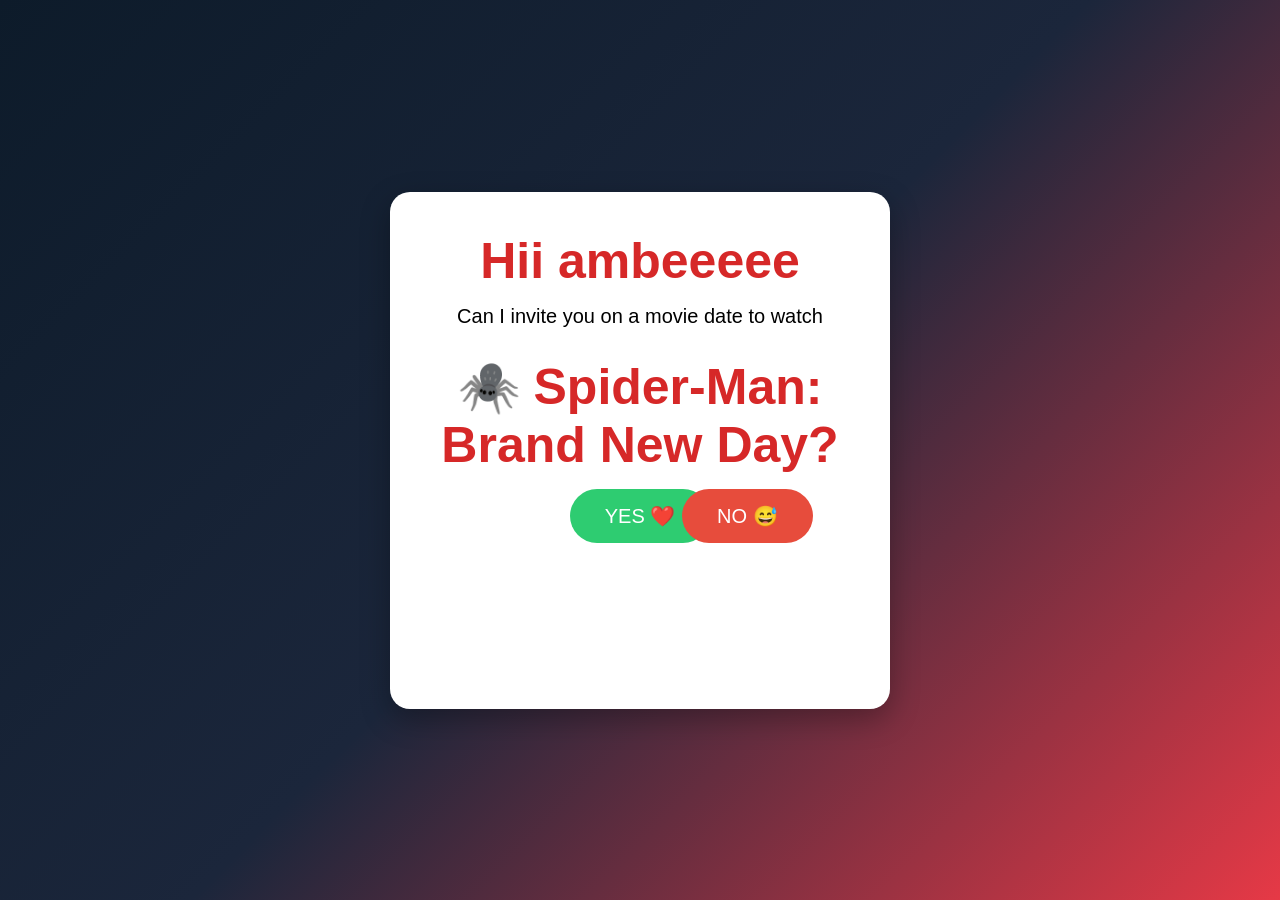
==== index.html @ ab5056a1 "Rename cine.html to index.html" ====
<!DOCTYPE html>
<html lang="en">
<head>
    <meta charset="UTF-8">
    <meta name="viewport" content="width=device-width, initial-scale=1.0">
    <title>Movie Date Invitation ❤️</title>
    <link rel="stylesheet" href="style.css">
</head>
<body>

<div class="container">
    <h1> Hii ambeeeee</h1>
    <p>Can I invite you on a movie date to watch 
    <h1>🕷️ Spider-Man: Brand New Day? </h1>


    <div class="buttons">
        <button id="yes">YES ❤️</button>
        <button id="no">NO 😅</button>
    </div>
</div>

<script src="script.js"></script>

</body>
</html>
---- style.css ----
*{
margin:0;
padding:0;
box-sizing:border-box;
font-family:'Poppins',sans-serif;
}

body{
background:linear-gradient(135deg,#081c3d,#1b263b,#c1121f);
min-height:100vh;
display:flex;
justify-content:center;
align-items:center;
overflow:hidden;
}

/* Floating Hearts */

.hearts{
position:fixed;
top:0;
left:0;
width:100%;
height:100%;
pointer-events:none;
overflow:hidden;
}

.hearts span{
position:absolute;
bottom:-60px;
font-size:30px;
animation:float 8s linear infinite;
}

.hearts span:nth-child(1){left:5%;animation-delay:0s;}
.hearts span:nth-child(2){left:15%;animation-delay:2s;}
.hearts span:nth-child(3){left:30%;animation-delay:1s;}
.hearts span:nth-child(4){left:45%;animation-delay:3s;}
.hearts span:nth-child(5){left:60%;animation-delay:4s;}
.hearts span:nth-child(6){left:75%;animation-delay:2.5s;}
.hearts span:nth-child(7){left:90%;animation-delay:5s;}
.hearts span:nth-child(8){left:97%;animation-delay:1.5s;}

@keyframes float{

0%{
transform:translateY(0) scale(.7);
opacity:0;
}

20%{
opacity:1;
}

100%{
transform:translateY(-120vh) scale(1.4);
opacity:0;
}

}

/* Main Layout */

.page{
display:flex;
flex-direction:column;
align-items:center;
justify-content:center;
width:100%;
padding:20px;
}

/* GIF */

.gif-container{
display:flex;
justify-content:center;
align-items:center;
flex-wrap:wrap;
gap:15px;
margin-bottom:25px;
}

.tenor-gif-embed{
width:120px !important;
}

/* Invitation Card */

.container{
width:750px;
max-width:95%;
background:white;
padding:40px;
border-radius:30px;
text-align:center;
box-shadow:0 20px 40px rgba(0,0,0,.4);
animation:pop .8s ease;
}

@keyframes pop{

0%{
transform:scale(.8);
opacity:0;
}

100%{
transform:scale(1);
opacity:1;
}

}

h3{
color:#d62828;
margin-bottom:10px;
letter-spacing:2px;
}

h1{
font-size:50px;
color:#ff3b3b;
margin-bottom:20px;
}

.message{
font-size:25px;
line-height:1.5;
margin-bottom:25px;
}

.ticket{
background:#fff2a8;
padding:20px;
border-radius:20px;
text-align:left;
margin:25px auto;
width:90%;
}

.ticket p{
font-size:20px;
margin:10px 0;
}

.footer{
font-size:24px;
font-weight:bold;
color:#ff3b3b;
margin-top:20px;
}

body{
    height:100vh;
    display:flex;
    justify-content:center;
    align-items:center;
    background:linear-gradient(135deg,#0d1b2a,#1b263b,#e63946);
    overflow:hidden;
}

.container{
    width:90%;
    max-width:500px;
    background:#fff;
    padding:40px;
    border-radius:20px;
    text-align:center;
    box-shadow:0 10px 30px rgba(0,0,0,.3);
}

h1{
    color:#d62828;
    margin-bottom:15px;
}

p{
    font-size:20px;
    margin-bottom:30px;
}

.buttons{
    position:relative;
    height:180px;
}

button{
    padding:15px 35px;
    font-size:20px;
    border:none;
    border-radius:50px;
    cursor:pointer;
    transition:.3s;
}

#yes{
    background:#2ecc71;
    color:white;
}

#no{
    background:#e74c3c;
    color:white;
    position:absolute;
    left:60%;
    top:0;
}

#message{
    display:none;
    margin-top:30px;
    font-size:24px;
    color:#27ae60;
    font-weight:bold;
}



/* ========================= */
/* Mobile Responsive Design  */
/* ========================= */

@media (max-width: 768px){

    body{
        overflow-y: auto;
        overflow-x: hidden;
        padding:20px 10px;
    }

    .page{
        width:100%;
        padding:10px;
    }

    .container{
        width:100%;
        padding:25px 20px;
        border-radius:20px;
    }

    h1{
        font-size:32px;
    }

    h3{
        font-size:18px;
    }

    .message{
        font-size:18px;
    }

    .ticket{
        width:100%;
        padding:15px;
    }

    .ticket p{
        font-size:16px;
    }

    .footer{
        font-size:18px;
    }

    .gif-container{
        gap:10px;
    }

    .tenor-gif-embed{
        width:90px !important;
    }

    .hearts span{
        font-size:22px;
    }

}
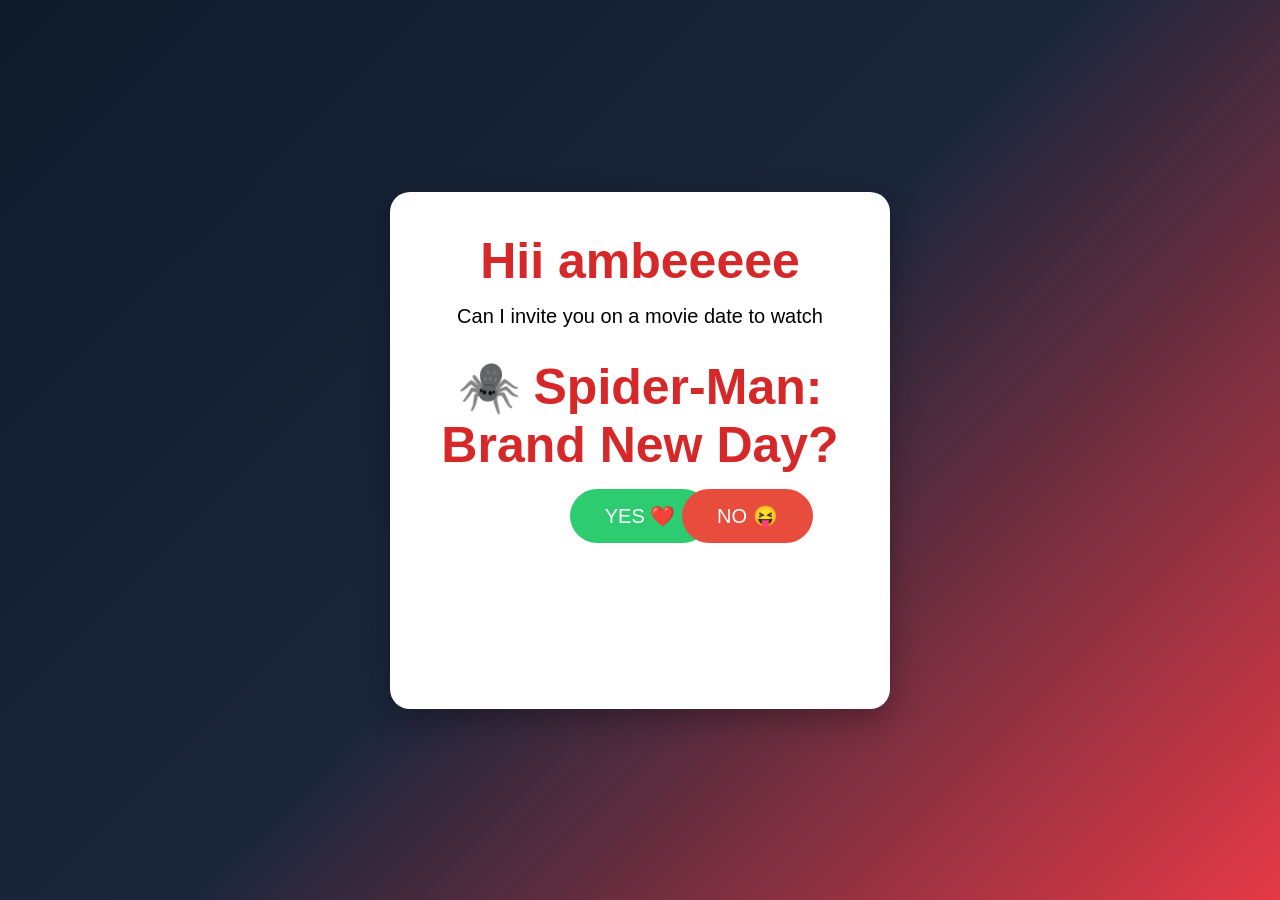
==== commit a0f30280: "Update index.html" ====
--- a/index.html
+++ b/index.html
@@ -17,7 +17,7 @@
 
     <div class="buttons">
         <button id="yes">YES ❤️</button>
-        <button id="no">NO 😅</button>
+        <button id="no">NO 😝</button>
     </div>
 </div>
 
